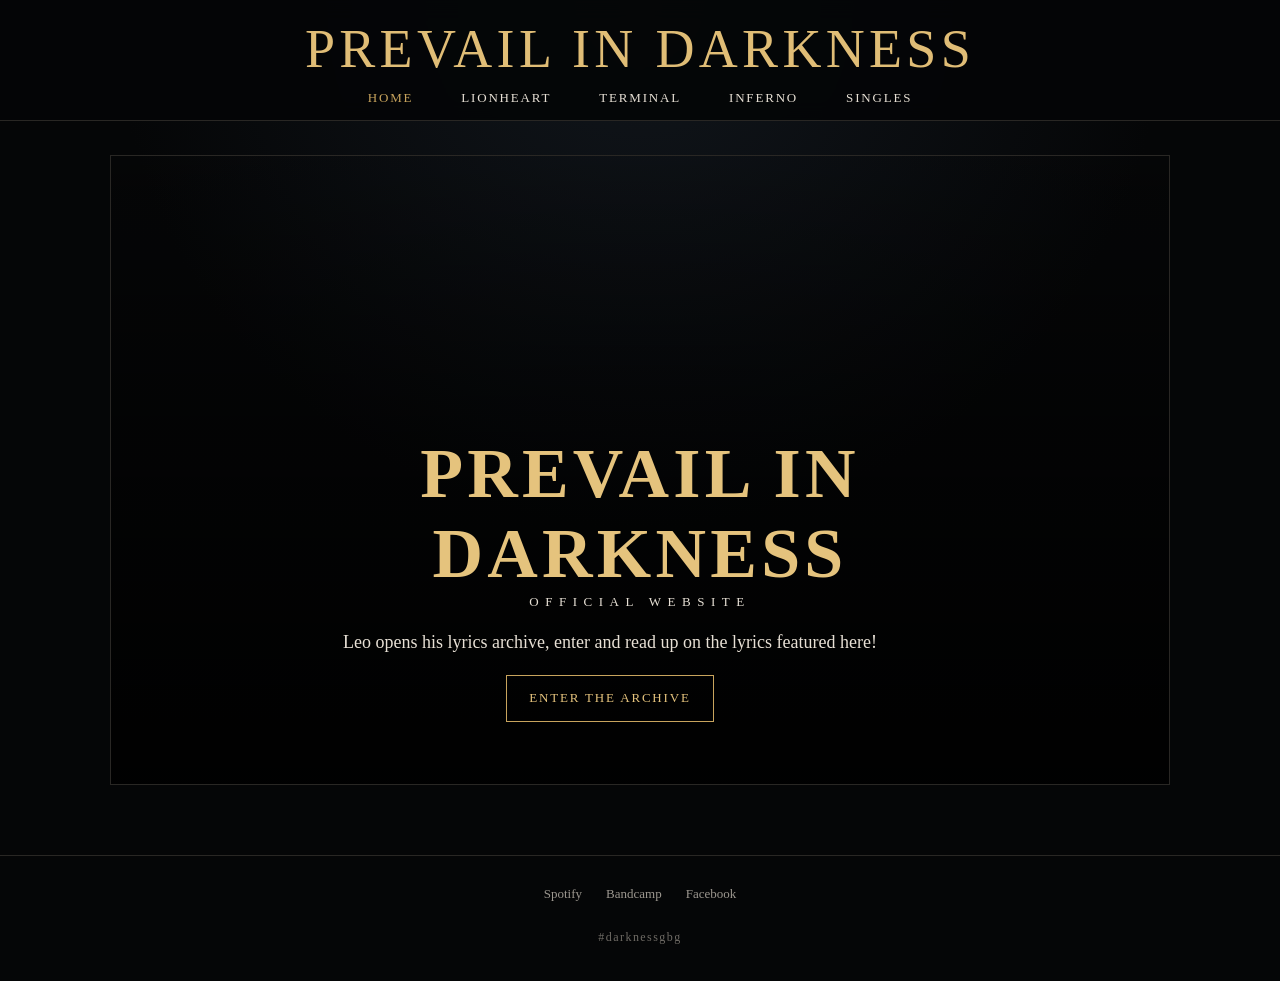
==== index.html @ da22b971 "Add files via upload" ====
<!doctype html><html><head><meta charset="utf-8"><meta name="viewport" content="width=device-width,initial-scale=1"><title>Prevail In Darkness — Official Website</title><meta name="description" content="Official Prevail In Darkness lyrics archive."><link rel="stylesheet" href="style.css"></head><body><script src="site.js"></script><script>document.body.innerHTML=head('HOME')+`<main><section class="hero"><div class="hero-copy"><h1>PREVAIL IN DARKNESS</h1><div class="official">OFFICIAL WEBSITE</div><p>Leo opens his lyrics archive, enter and read up on the lyrics featured here!</p><p><a class="btn" href="lionheart.html">ENTER THE ARCHIVE</a></p></div></section></main>`+footer()</script></body></html>
---- style.css ----
:root{--bg:#050607;--panel:#0a0c0e;--ink:#e7e0d5;--muted:#918b83;--gold:#c8a45d;--line:#292724}*{box-sizing:border-box}html{background:var(--bg);color:var(--ink);font-family:Georgia,'Times New Roman',serif}body{margin:0;background:radial-gradient(circle at 50% 0,#11161c 0,#050607 45%);min-height:100vh}a{color:inherit;text-decoration:none}.site-head{position:sticky;top:0;z-index:5;background:rgba(5,6,7,.94);backdrop-filter:blur(10px);border-bottom:1px solid var(--line)}.brand{text-align:center;color:#e0bd76;letter-spacing:.08em;font-size:clamp(28px,5vw,54px);padding:18px 12px 10px}.nav{display:flex;justify-content:center;gap:clamp(14px,4vw,48px);padding:0 12px 14px;font-size:13px;letter-spacing:.14em}.nav a:hover,.nav .active{color:var(--gold)}main{max-width:1100px;margin:auto;padding:34px 20px 70px}.hero{min-height:70vh;display:grid;place-items:end center;text-align:center;background:linear-gradient(180deg,rgba(0,0,0,.06),rgba(0,0,0,.92)),url('assets/leo-cathedral.jpg') center/cover;border:1px solid var(--line);padding:44px 20px}.hero h1{font-size:clamp(34px,7vw,70px);letter-spacing:.06em;margin:0;color:#e5c37d}.official{letter-spacing:.5em;font-size:13px}.hero p{font-size:18px;max-width:620px;line-height:1.6}.btn{display:inline-block;border:1px solid var(--gold);padding:12px 22px;color:#e5c37d;letter-spacing:.14em;font-size:13px}.release-head{display:grid;grid-template-columns:minmax(240px,430px) 1fr;gap:42px;align-items:start}.cover{width:100%;border:1px solid #45413b;box-shadow:0 20px 70px #000}.kicker{color:var(--gold);letter-spacing:.2em;font-size:12px}.release-head h1,.section-title{font-size:clamp(38px,7vw,68px);color:#e5c37d;letter-spacing:.08em;margin:.2em 0}.meta{color:var(--muted);letter-spacing:.16em}.tracks{list-style:none;padding:0;margin:28px 0}.tracks li{border-top:1px solid var(--line)}.tracks li:last-child{border-bottom:1px solid var(--line)}.tracks a{display:flex;gap:14px;padding:12px 4px}.tracks .num{color:#706c66;width:28px}.grid{display:grid;grid-template-columns:repeat(3,1fr);gap:28px}.card img{width:100%;aspect-ratio:1;object-fit:cover;border:1px solid #3a3732}.card h2{font-size:18px;font-weight:normal;margin:12px 0 5px}.card .year{color:var(--muted);font-size:12px;letter-spacing:.14em}.feature{margin-top:50px;padding:24px;border:1px solid #393631;display:grid;grid-template-columns:260px 1fr;gap:30px;align-items:center}.feature img{width:100%}.footer{text-align:center;border-top:1px solid var(--line);padding:30px 16px 36px;color:#9c978f}.social{display:flex;justify-content:center;gap:24px;flex-wrap:wrap;font-size:13px;margin-bottom:28px}.social a:hover{color:var(--gold)}.tag{font-size:12px;letter-spacing:.12em;color:#6f6b65}.credits{margin-top:30px;color:#aaa49a;line-height:1.7}.note{color:#8f8a83;font-style:italic}@media(max-width:720px){.nav{gap:12px;overflow:auto;justify-content:flex-start;padding-left:16px}.release-head,.feature{grid-template-columns:1fr}.grid{grid-template-columns:1fr 1fr}.hero{min-height:67vh}.brand{font-size:30px}}@media(max-width:460px){.grid{grid-template-columns:1fr}.card{max-width:330px;margin:auto}}
.hero-copy{max-width:680px}.secondary{border-color:#4b4741;color:#aaa49a}.trilogy-links{line-height:2}.trilogy-links small{color:#77716a;letter-spacing:.08em}.lyric-page{max-width:780px}.lyric-title{font-size:clamp(32px,6vw,52px)}.lyric-copy{white-space:pre-wrap;line-height:1.75;font-size:17px;margin:28px 0 40px}.release-head .cover{object-fit:contain;background:#000}

.lyric-copy pre{white-space:pre-wrap;font:inherit;line-height:1.75;margin:0 0 32px;color:var(--text)}
.lyric-copy .credits{margin-top:36px;padding-top:22px;border-top:1px solid var(--line);line-height:1.8}
.lyric-copy pre{white-space:pre-wrap;font:inherit;line-height:1.85;margin:0;color:#e8e2d8}.lyric-page{max-width:820px}.lyric-title{font-size:clamp(30px,6vw,48px)}.song-credit{margin-top:34px;padding-top:22px;border-top:1px solid #4b4030;line-height:1.8}
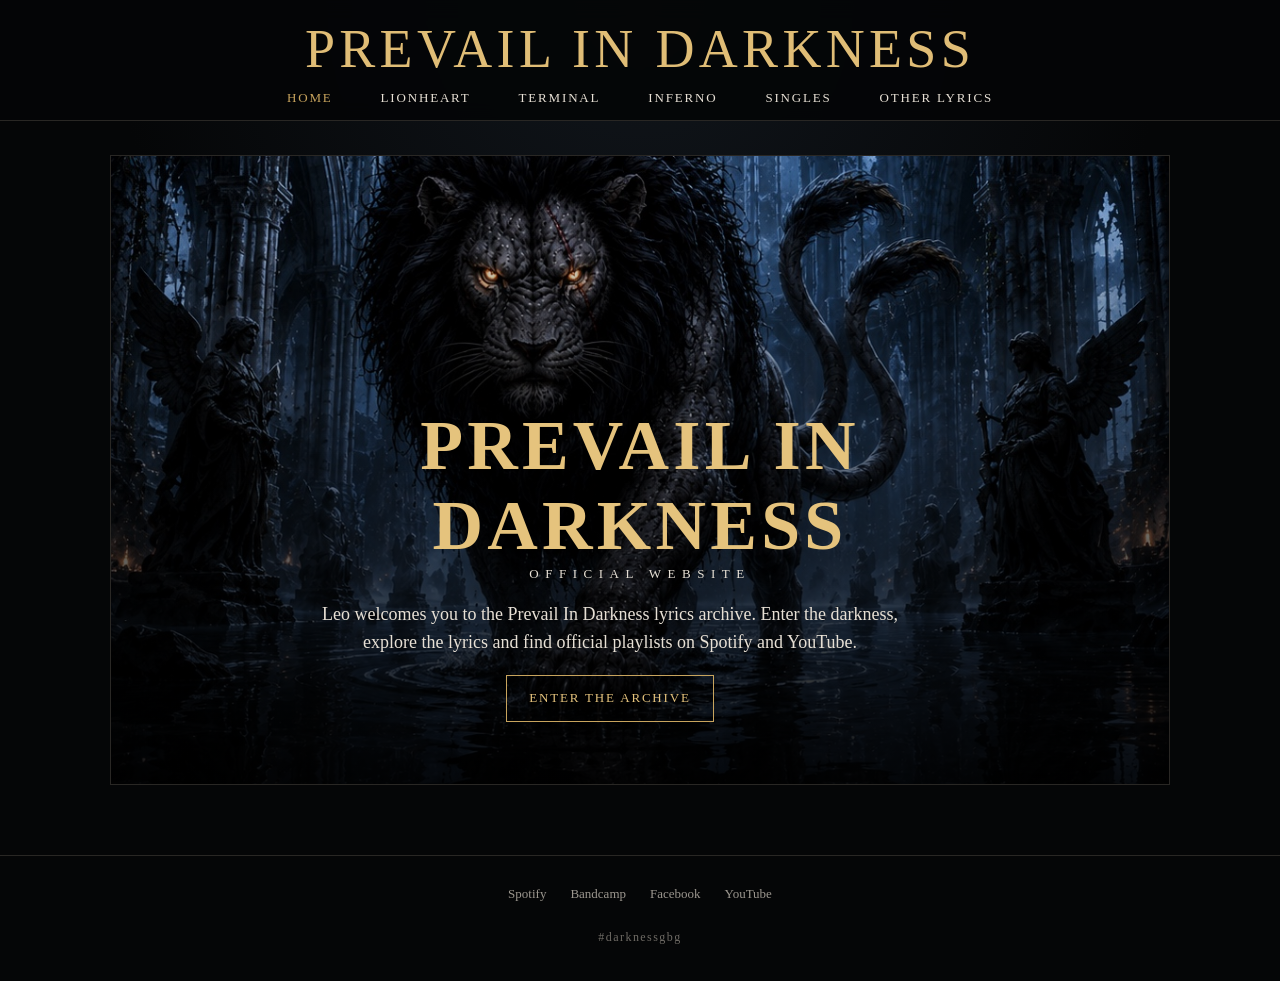
==== commit a098b5ce: "Modify welcome message in index.html Updated the welcome message in the lyrics archive description." ====
--- a/index.html
+++ b/index.html
@@ -1 +1 @@
-<!doctype html><html><head><meta charset="utf-8"><meta name="viewport" content="width=device-width,initial-scale=1"><title>Prevail In Darkness — Official Website</title><meta name="description" content="Official Prevail In Darkness lyrics archive."><link rel="stylesheet" href="style.css"></head><body><script src="site.js"></script><script>document.body.innerHTML=head('HOME')+`<main><section class="hero"><div class="hero-copy"><h1>PREVAIL IN DARKNESS</h1><div class="official">OFFICIAL WEBSITE</div><p>Leo opens his lyrics archive, enter and read up on the lyrics featured here!</p><p><a class="btn" href="lionheart.html">ENTER THE ARCHIVE</a></p></div></section></main>`+footer()</script></body></html>
+<!doctype html><html><head><meta charset="utf-8"><meta name="viewport" content="width=device-width,initial-scale=1"><title>Prevail In Darkness — Official Website</title><meta name="description" content="Official Prevail In Darkness lyrics archive."><link rel="stylesheet" href="style.css"></head><body><script src="site.js"></script><script>document.body.innerHTML=head('HOME')+`<main><section class="hero"><div class="hero-copy"><h1>PREVAIL IN DARKNESS</h1><div class="official">OFFICIAL WEBSITE</div><p>Leo welcomes you to the Prevail In Darkness lyrics archive. Enter the darkness, explore the lyrics and find official playlists on Spotify and YouTube.</p><p><a class="btn" href="lionheart.html">ENTER THE ARCHIVE</a></p></div></section></main>`+footer()</script></body></html>
--- a/style.css
+++ b/style.css
@@ -4,3 +4,4 @@
 .lyric-copy pre{white-space:pre-wrap;font:inherit;line-height:1.75;margin:0 0 32px;color:var(--text)}
 .lyric-copy .credits{margin-top:36px;padding-top:22px;border-top:1px solid var(--line);line-height:1.8}
 .lyric-copy pre{white-space:pre-wrap;font:inherit;line-height:1.85;margin:0;color:#e8e2d8}.lyric-page{max-width:820px}.lyric-title{font-size:clamp(30px,6vw,48px)}.song-credit{margin-top:34px;padding-top:22px;border-top:1px solid #4b4030;line-height:1.8}
+@media(max-width:720px){.nav{justify-content:flex-start;gap:20px;overflow-x:auto;padding:0 16px 14px;font-size:13px}.nav a{white-space:nowrap;flex:0 0 auto}}
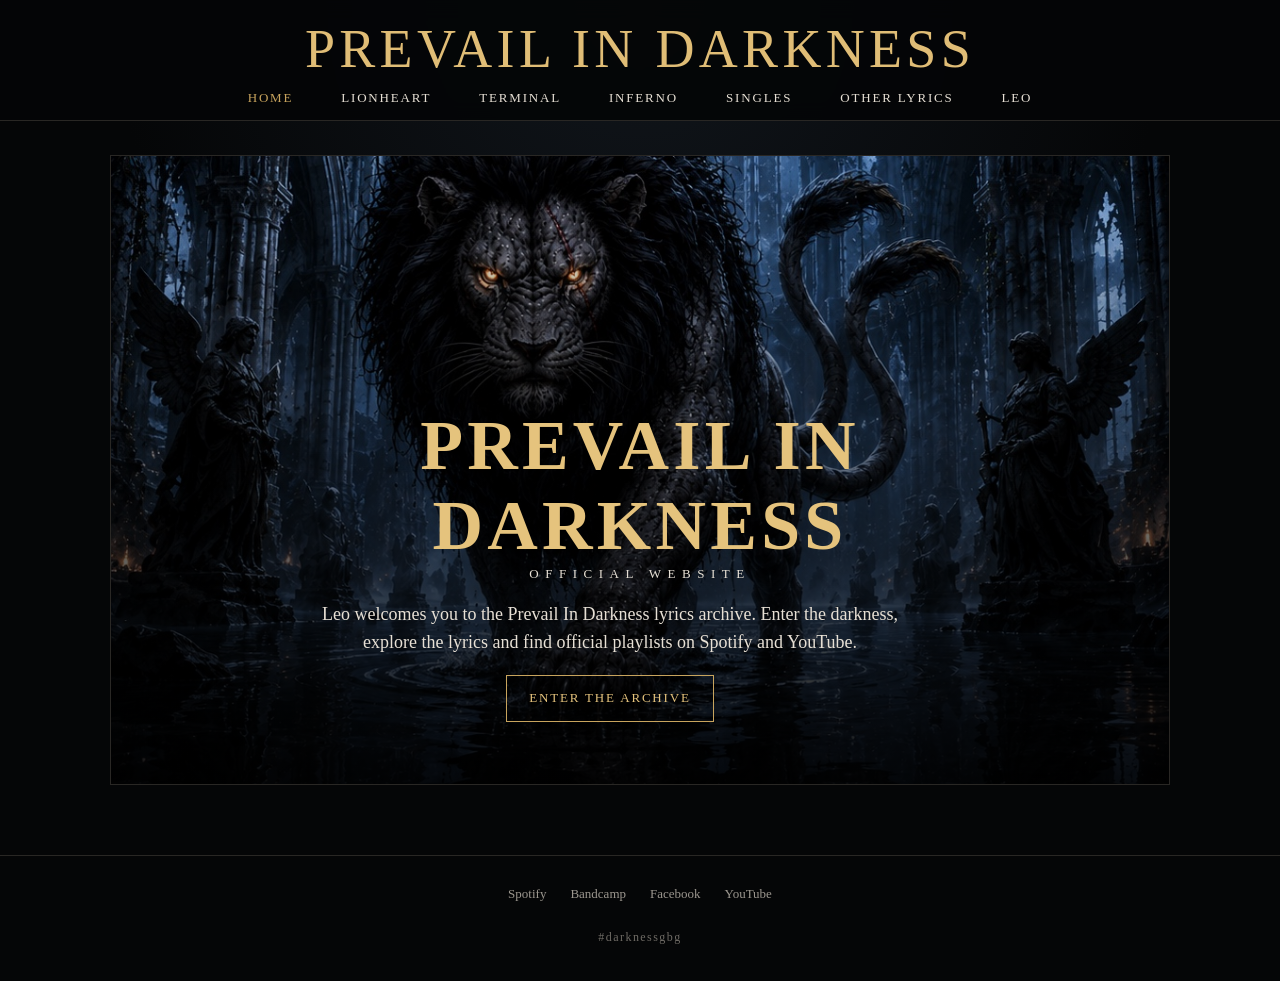
==== commit d99a934a: "Enhance index.html with meta tags for social media Added Open Graph and Twitter meta tags for better" ====
--- a/index.html
+++ b/index.html
@@ -1 +1 @@
-<!doctype html><html><head><meta charset="utf-8"><meta name="viewport" content="width=device-width,initial-scale=1"><title>Prevail In Darkness — Official Website</title><meta name="description" content="Official Prevail In Darkness lyrics archive."><link rel="stylesheet" href="style.css"></head><body><script src="site.js"></script><script>document.body.innerHTML=head('HOME')+`<main><section class="hero"><div class="hero-copy"><h1>PREVAIL IN DARKNESS</h1><div class="official">OFFICIAL WEBSITE</div><p>Leo welcomes you to the Prevail In Darkness lyrics archive. Enter the darkness, explore the lyrics and find official playlists on Spotify and YouTube.</p><p><a class="btn" href="lionheart.html">ENTER THE ARCHIVE</a></p></div></section></main>`+footer()</script></body></html>
+<!doctype html><html><head><meta charset="utf-8"><meta name="viewport" content="width=device-width,initial-scale=1"><title>Prevail In Darkness — Official Website</title><meta name="description" content="Official Prevail In Darkness lyrics archive."><meta property="og:type" content="website"><meta property="og:title" content="Prevail In Darkness — Official Website"><meta property="og:description" content="Official Prevail In Darkness lyrics archive."><meta property="og:url" content="https://darknessgbg.github.io/"><meta property="og:image" content="https://darknessgbg.github.io/assets/social-preview.jpg"><meta property="og:image:width" content="1200"><meta property="og:image:height" content="630"><meta property="og:image:alt" content="Prevail In Darkness — Official Website"><meta name="twitter:card" content="summary_large_image"><meta name="twitter:image" content="https://darknessgbg.github.io/assets/social-preview.jpg"><link rel="stylesheet" href="style.css"></head><body><script src="site.js"></script><script>document.body.innerHTML=head('HOME')+`<main><section class="hero"><div class="hero-copy"><h1>PREVAIL IN DARKNESS</h1><div class="official">OFFICIAL WEBSITE</div><p>Leo welcomes you to the Prevail In Darkness lyrics archive. Enter the darkness, explore the lyrics and find official playlists on Spotify and YouTube.</p><p><a class="btn" href="lionheart.html">ENTER THE ARCHIVE</a></p></div></section></main>`+footer()</script></body></html>
